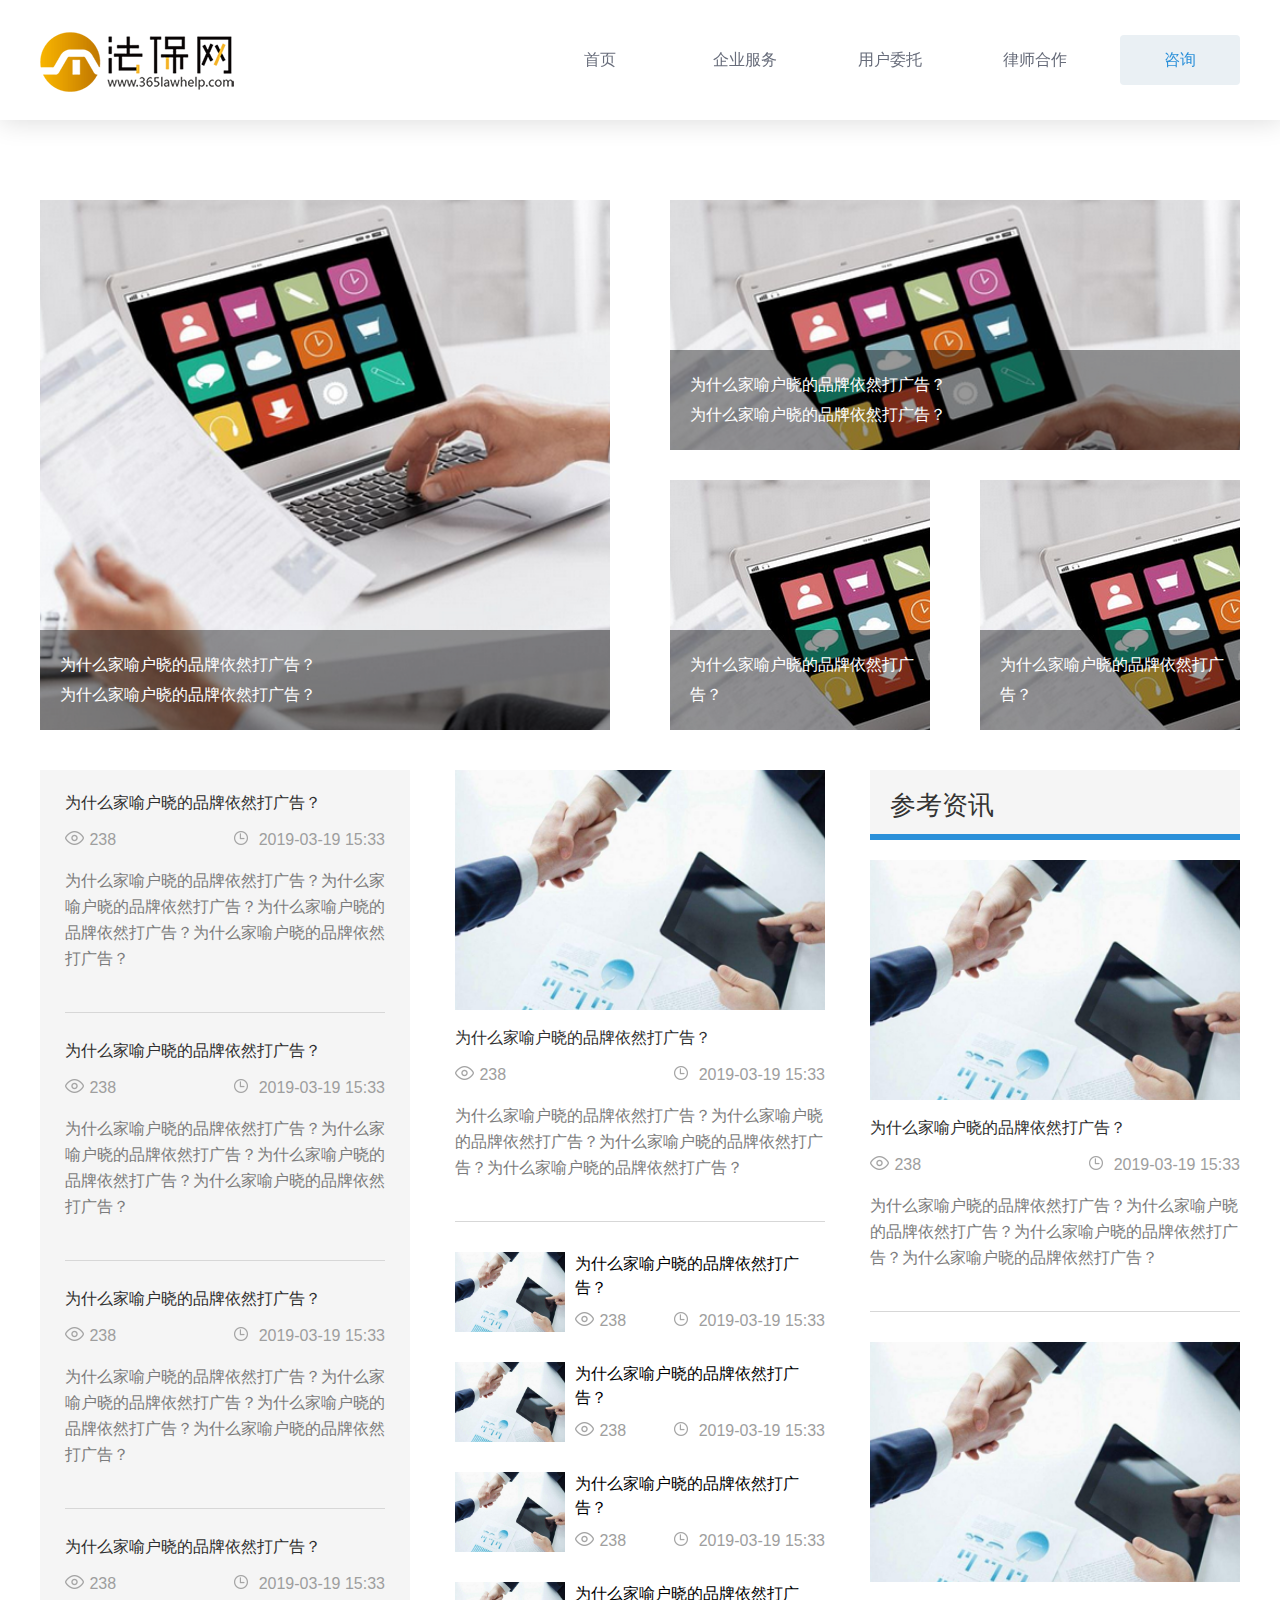
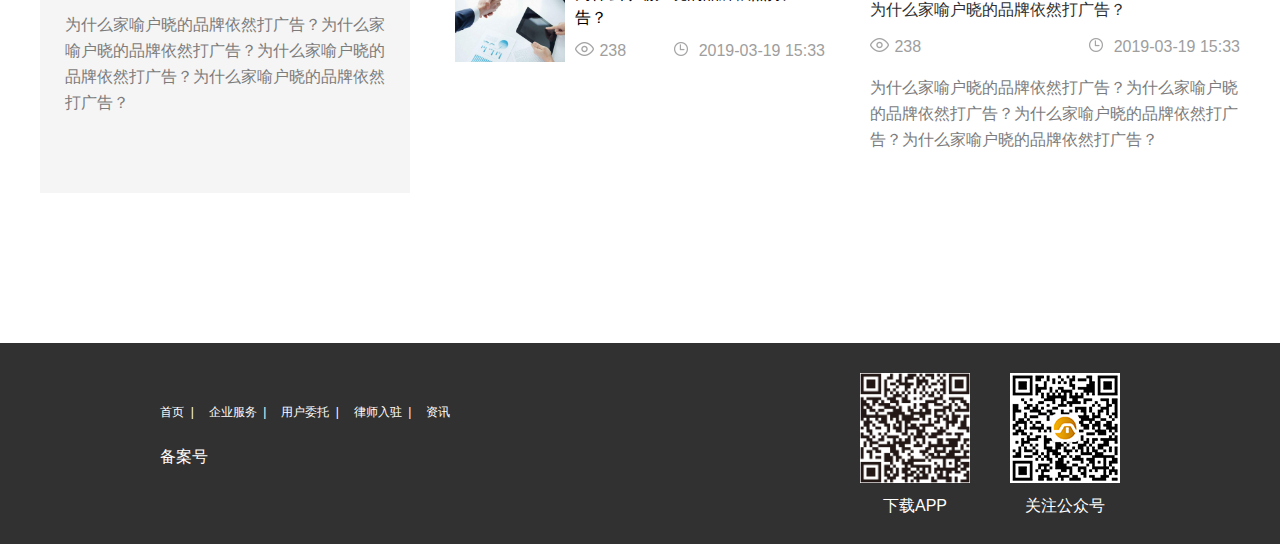
==== fbw/pages/consult.html @ 98b39a51 "提交fbw官网项目到前端仓库" ====
<!DOCTYPE html>
<html lang="en">
<head>
    <meta charset="UTF-8">
    <title>咨询</title>
    <link rel="stylesheet" href="../css/common/reset.css">
    <link rel="stylesheet" href="../css/common/common.css">
    <link rel="stylesheet" href="../css/global.css">
</head>
<body>
<div class="home-page">
    <header class="fzd-header shadow">
        <div class="header-inner dis-flex">
            <div class="fzd-logo">
                <a href="index.html"><img src="../image/header-logo.png" alt=""></a>
            </div>
            <div class="header-nav dis-flex">
                <ul class="nav-list dis-flex">
                    <li class="nav-item"><a href="index.html" class="deep-grey">首页</a></li>
                    <li class="nav-item"><a href="enterprise-service.html"  class="deep-grey">企业服务</a></li>
                    <li class="nav-item"><a href="user-entrust.html" class="deep-grey" >用户委托</a></li>
                    <li class="nav-item"><a href="lawyer-enter.html" class="deep-grey" >律师合作</a></li>
                    <li class="nav-item current-nav"><a href="consult.html" class="deep-grey" >咨询</a></li>
                </ul>
            </div>
        </div>

    </header>
    <main class="consult-main" >
        <div style="height: 200px"></div>
        <div class="part-first dis-flex">
            <div class="part-first-left">
                <div class="bottom-text">
                    <h6>为什么家喻户晓的品牌依然打广告？</h6>
                    <h6>为什么家喻户晓的品牌依然打广告？</h6>
                </div>
            </div>
            <div class="part-first-right">
                <div class="right-top">
                    <div class="bottom-text">
                        <h6>为什么家喻户晓的品牌依然打广告？</h6>
                        <h6>为什么家喻户晓的品牌依然打广告？</h6>
                    </div>
                </div>
                <div class="right-bottom dis-flex">
                    <div class="bottom-one">
                        <div class="bottom-text">
                            <h6>为什么家喻户晓的品牌依然打广告？</h6>
                            <h6></h6>
                        </div>
                    </div>
                    <div class="bottom-one">
                        <div class="bottom-text">
                            <h6>为什么家喻户晓的品牌依然打广告？</h6>
                            <!--<h6>为什么家喻户晓的品牌依然打广告？</h6>-->
                        </div>
                    </div>
                </div>
            </div>
        </div>
        <div class="part-two dis-flex">
            <div class="part-two-left">
                <ul class="toutiao-list">
                    <li class="toutiao-item">
                        <h1>为什么家喻户晓的品牌依然打广告？</h1>
                        <div class="count-time dis-flex">
                            <p>
                                <span class="count-icon"></span>
                                <span class="light-gray">238</span>
                            </p>
                            <p>
                                <span class="time-icon"></span>
                                <span class="light-gray">2019-03-19 15:33</span>
                            </p>
                        </div>
                        <p>为什么家喻户晓的品牌依然打广告？为什么家喻户晓的品牌依然打广告？为什么家喻户晓的品牌依然打广告？为什么家喻户晓的品牌依然打广告？</p>
                        <span class="div-line"></span>
                    </li>
                    <li class="toutiao-item">
                        <h1>为什么家喻户晓的品牌依然打广告？</h1>
                        <div class="count-time dis-flex" >
                            <p>
                                <span class="count-icon"></span>
                                <span class="light-gray">238</span>
                            </p>
                            <p>
                                <span class="time-icon"></span>
                                <span class="light-gray">2019-03-19 15:33</span>
                            </p>
                        </div>
                        <p>为什么家喻户晓的品牌依然打广告？为什么家喻户晓的品牌依然打广告？为什么家喻户晓的品牌依然打广告？为什么家喻户晓的品牌依然打广告？</p>
                        <span class="div-line"></span>
                    </li>
                    <li class="toutiao-item">
                        <h1>为什么家喻户晓的品牌依然打广告？</h1>
                        <div class="count-time dis-flex">
                            <p>
                                <span class="count-icon"></span>
                                <span class="light-gray">238</span>
                            </p>
                            <p>
                                <span class="time-icon"></span>
                                <span class="light-gray">2019-03-19 15:33</span>
                            </p>
                        </div>
                        <p>为什么家喻户晓的品牌依然打广告？为什么家喻户晓的品牌依然打广告？为什么家喻户晓的品牌依然打广告？为什么家喻户晓的品牌依然打广告？</p>
                        <span class="div-line"></span>
                    </li>
                    <li class="toutiao-item">
                        <h1>为什么家喻户晓的品牌依然打广告？</h1>
                        <div class="count-time dis-flex">
                            <p>
                                <span class="count-icon"></span>
                                <span class="light-gray">238</span>
                            </p>
                            <p>
                                <span class="time-icon"></span>
                                <span class="light-gray">2019-03-19 15:33</span>
                            </p>
                        </div>
                        <p>为什么家喻户晓的品牌依然打广告？为什么家喻户晓的品牌依然打广告？为什么家喻户晓的品牌依然打广告？为什么家喻户晓的品牌依然打广告？</p>
                        <!--<span class="div-line"></span>-->
                    </li>
                </ul>
            </div>
            <div class="part-two-center">
                <div class="toutiao-item">
                        <div class="video-pic"></div>
                        <h1>为什么家喻户晓的品牌依然打广告？</h1>
                        <div class="count-time dis-flex">
                            <p>
                                <span class="count-icon"></span>
                                <span class="light-gray">238</span>
                            </p>
                            <p>
                                <span class="time-icon"></span>
                                <span class="light-gray">2019-03-19 15:33</span>
                            </p>
                        </div>
                        <p>为什么家喻户晓的品牌依然打广告？为什么家喻户晓的品牌依然打广告？为什么家喻户晓的品牌依然打广告？为什么家喻户晓的品牌依然打广告？</p>
                        <span class="div-line"></span>
                    </div>
                <ul class="center-list">
                    <li class="center-item dis-flex">
                        <img src="../image/video-pic.png" alt="" style="width: 110px;height: 80px">
                        <div style="padding-left: 10px">
                            <h2 style="line-height: 24px">为什么家喻户晓的品牌依然打广告？</h2>
                            <div class="count-time dis-flex" style="margin-bottom: 0px;margin-top: 12px;">
                                <p>
                                    <span class="count-icon"></span>
                                    <span class="light-gray">238</span>
                                </p>
                                <p>
                                    <span class="time-icon"></span>
                                    <span class="light-gray">2019-03-19 15:33</span>
                                </p>
                            </div>
                        </div>
                    </li>
                    <li class="center-item dis-flex">
                        <img src="../image/video-pic.png" alt="" style="width: 110px;height: 80px">
                        <div style="padding-left: 10px">
                            <h2 style="line-height: 24px">为什么家喻户晓的品牌依然打广告？</h2>
                            <div class="count-time dis-flex" style="margin-bottom: 0px;margin-top: 12px;">
                                <p>
                                    <span class="count-icon"></span>
                                    <span class="light-gray">238</span>
                                </p>
                                <p>
                                    <span class="time-icon"></span>
                                    <span class="light-gray">2019-03-19 15:33</span>
                                </p>
                            </div>
                        </div>
                    </li>
                    <li class="center-item dis-flex">
                        <img src="../image/video-pic.png" alt="" style="width: 110px;height: 80px">
                        <div style="padding-left: 10px">
                            <h2 style="line-height: 24px">为什么家喻户晓的品牌依然打广告？</h2>
                            <div class="count-time dis-flex" style="margin-bottom: 0px;margin-top: 12px;">
                                <p>
                                    <span class="count-icon"></span>
                                    <span class="light-gray">238</span>
                                </p>
                                <p>
                                    <span class="time-icon"></span>
                                    <span class="light-gray">2019-03-19 15:33</span>
                                </p>
                            </div>
                        </div>
                    </li>
                    <li class="center-item dis-flex">
                        <img src="../image/video-pic.png" alt="" style="width: 110px;height: 80px">
                        <div style="padding-left: 10px">
                            <h2 style="line-height: 24px">为什么家喻户晓的品牌依然打广告？</h2>
                            <div class="count-time dis-flex" style="margin-bottom: 0px;margin-top: 12px;">
                                <p>
                                    <span class="count-icon"></span>
                                    <span class="light-gray">238</span>
                                </p>
                                <p>
                                    <span class="time-icon"></span>
                                    <span class="light-gray">2019-03-19 15:33</span>
                                </p>
                            </div>
                        </div>
                    </li>
                </ul>
            </div>
            <div class="part-two-right">
               <div class="case-title">参考资讯</div>
                <ul>
                    <li class="toutiao-item">
                        <div class="video-pic"></div>
                        <h1>为什么家喻户晓的品牌依然打广告？</h1>
                        <div class="count-time dis-flex">
                            <p>
                                <span class="count-icon"></span>
                                <span class="light-gray">238</span>
                            </p>
                            <p>
                                <span class="time-icon"></span>
                                <span class="light-gray">2019-03-19 15:33</span>
                            </p>
                        </div>
                        <p>为什么家喻户晓的品牌依然打广告？为什么家喻户晓的品牌依然打广告？为什么家喻户晓的品牌依然打广告？为什么家喻户晓的品牌依然打广告？</p>
                        <span class="div-line"></span>
                    </li>
                    <li class="toutiao-item">
                        <div class="video-pic"></div>
                        <h1>为什么家喻户晓的品牌依然打广告？</h1>
                        <div class="count-time dis-flex">
                            <p>
                                <span class="count-icon"></span>
                                <span class="light-gray">238</span>
                            </p>
                            <p>
                                <span class="time-icon"></span>
                                <span class="light-gray">2019-03-19 15:33</span>
                            </p>
                        </div>
                        <p>为什么家喻户晓的品牌依然打广告？为什么家喻户晓的品牌依然打广告？为什么家喻户晓的品牌依然打广告？为什么家喻户晓的品牌依然打广告？</p>
                        <!--<span class="div-line"></span>-->
                    </li>
                </ul>
            </div>
        </div>
    </main>
    <footer class="fzd-footer m-top-150 dis-flex">
        <div class="footer-left">
            <ul class="footer-nav dis-flex" style="width: 290px">
                <li class="footer-nav-item"><a href="">首页 &nbsp;|</a></li>
                <li class="footer-nav-item"><a href="">企业服务 &nbsp;|</a></li>
                <li class="footer-nav-item"><a href="">用户委托 &nbsp;|</a></li>
                <li class="footer-nav-item"><a href="">律师入驻 &nbsp;|</a></li>
                <li class="footer-nav-item"><a href="">资讯</a></li>
            </ul>
            <span>备案号</span>
        </div>
        <div class="footer-right dis-flex">
            <div style="margin-right: 40px" class="ewm-pic">
                <img src="../image/downLoad.png" alt="">
                <h5>下载APP</h5>
            </div>
            <div class="ewm-pic">
                <img src="../image/gzh.png" alt="">
                <h5>关注公众号</h5>
            </div>
        </div>
    </footer>
</div>
</body>
<script src="../js/common/jquery-1.7.1.min.js" type="text/javascript"></script>
<script></script>
</html>
---- fbw/css/common/common.css ----
body{
    width: 100%;
    min-width: 1200px;
    height: 100%;
}
.clearfix:after{
    content:".";
    display:block;
    height:0;
    visibility:hidden;
    clear:both;
}
.clearfix{
    zoom:1;
}
.shadow{
    box-shadow:  #dddddd 1px 1px 25px 1px;
}
.div-line{
    display: block;
    width: 100%;
    height: 1px;
    background: #d7d7d7;
    margin-bottom: 30px;
}
.light-gray{
    color: #9e9e9e;
}
.deep-grey{
    color: #686d7b;
}
.icon{
    display: inline-block;
}
.m-top-150{
    margin-top: 150px;
}
.dis-flex{
    display: flex;
    justify-content: space-between;
}
.home-page{
    margin: 0 auto;
}
.home-main,.service-main,.consult-main,.entrust-main{
    width: 1200px;
    margin: 0 auto;
}
/*页头样式*/
.fzd-header{
    position:fixed;
    width: 100%;
    height: 120px;
    background:#ffffff;
    z-index: 10000;
}
.fzd-header .header-inner{
    width: 1200px;
    margin: 0 auto;
    height:120px;
    line-height: 120px;
}
.fzd-header .header-nav .nav-list{
    width: 700px;
    margin-top: 35px;
}
.fzd-header .header-nav .nav-item{
    width: 120px;
    height: 50px;
    line-height: 50px;
    text-align: center;
}
.fzd-header .header-nav .nav-item a{
    font-size: 16px;
}
.current-nav {
    border-radius: 4px;
    background: #eaf0f4;
}
.current-nav a{
    color: #2b90d9;
}
.header-nav .nav-item:hover{
    border-radius: 4px;
    background: #eaf0f4;
    cursor: pointer;
}
.header-nav .nav-item:hover a{
    color: #2B90D9;
}
/*页面底部样式*/
.fzd-footer{
    background: #313131;
    padding: 30px 160px;
    color: #ffffff;
}
.footer-nav {
    margin: 30px 0;
}
.footer-nav a{
    color: #ffffff;
}
---- fbw/css/global.css ----
.service-consult{
    position: fixed;
    width: 100px;
    height: 100px;
    right: 10px;
    top: 50vh;
    background: #ffffff ;
    border-radius: 15px 0 15px 15px;
    text-align: center;
    padding-top: 20px;
}
.app-online .online-text,.about-us-text,.module-text{
    margin-top: 40px;
    width: 550px;
}
.app-online .online-text h1,.about-us-text h1,.module-text h1{
    height: 100px;
    line-height: 100px;
    font-size: 30px;
    color: black;
}
.app-online .online-text p,.about-us-text p,.module-text p{
    font-size: 18px;
    color: #888888;
    line-height: 30px;
}
.app-online .online-text a,.module-text a{
    display: block;
    width: 220px;
    height: 60px;
    line-height: 60px;
    text-align: center;
    background: #0a091b;
    border-radius: 4px;
    color: #ffffff;
    font-size: 22px;
    margin-top: 80px;
}
.multi-module{
    margin-bottom: 220px;
    margin-top: 200px;
}
.about-us{
    margin-top: 200px;
}
.module-list{
    flex-wrap: wrap;
    width: 530px;
    height: 690px;
    position: relative;
}
.module-item{
    position: absolute;
    margin-top: 20px;
    width: 250px;
    height: 270px;
    border-radius: 4px;
    padding-top: 30px;
    padding-left: 40px;
}
.module-item img{
    margin-bottom: 30px;
 }
.module-item h1{
    font-size: 18px;
    color: #333333;
    margin-bottom: 20px;
}
.module-item h5{
    font-size: 18px;
    color: #999999;
    line-height: 30px;
}
 .title,.enterprise-combo .title{
    width: 100%;
    text-align: center;
}
 .title h1,.enterprise-combo .title h1{
    font-size: 30px;
}
 .title h5,.enterprise-combo .title h5{
    font-size: 18px;
    color: #888888;
    line-height: 30px;
    margin-top: 10px;
    margin-bottom: 50px;
}
.unline{
    margin-top: 15px;
    margin-left: 580px;
    display: block;
    width: 40px;
    height: 5px;
    background: #2B90D9;
}
.partner-item{
    width: 250px;
    height: 250px;
    border-radius: 4px;
    text-align: center;
}
.ewm-pic{
    width: 110px;
    text-align: center;
}
.ewm-pic img{
    width: 100%;
}
.ewm-pic h5{
 margin-top: 15px;
}
.icon-checked{
    width: 20px;
    height: 20px;
    background: url("../image/service-checked.png") no-repeat;
    position: relative;
    top:5px;
}
.combo-list .combo-item{
    border-radius: 10px;
    text-align: center;
    width: 380px;
    height: 750px;
    padding: 40px 30px;
    position: relative;
}
.combo-item img{
    margin-bottom: 15px;
}
.combo-item h2{
    font-size: 22px;
    color: #0e629d;
}
.combo-item ul{
   text-align: left;
    margin-top: 40px;
}
.common-list .common-item{
    line-height: 40px;
}
.price{
    position: absolute;
    bottom: 60px;
    text-align: center;
    line-height: 50px;
    color: #2B90D9;
    font-size: 22px;
    width: 200px;
    height: 50px;
    background: url("../image/price-icon.png") no-repeat;
    margin-top: 40px;
    margin-left: 70px;
}
.app-download{
   margin-top: 30px;
    text-align: center;
}
.app-download h6{
    margin-top: 10px;
}
.order-list{
}
.order-item{
    width: 215px;
    position: relative;
}
.order-item .step{
    position: absolute;
    top: 65px;
    right: 85px;
    width: 60px;
    height: 60px;
    color: #ffffff;
    font-size: 24px;
    line-height: 30px;
    letter-spacing:5px
}
.big-icon{
    position: absolute;
    top: 65px;
    right: 0px;
    display: inline-block;
    width: 20px;
    height: 30px;
    background: url("../image/big-icon.png") no-repeat;
}
.part-first-left{
    position: relative;
    width: 570px;
    height: 530px;
    background: url("../image/consult-banner1.png");
    background-size:cover
}
.part-first{
    height: 540px;
}
 .bottom-text{
    color: #ffffff;
   padding-top: 20px;
    padding-left: 20px;
    position: absolute;
    bottom: 0;
    width: 100%;
    height: 100px;
    line-height: 30px;
    background-color:rgba(0, 0, 0,0.4);
}
.right-top{
    position: relative;
    width: 570px;
    height: 250px;
    background: url("../image/consult-banner1.png") no-repeat;
    background-size:cover;
}
.right-bottom{
    margin-top: 30px;
}
.bottom-one{
    position: relative;
    width: 260px;
    height: 250px;
    background: url("../image/consult-banner1.png") no-repeat;
}
.part-two{
    margin-top: 30px;
}
.part-two-left{
    width: 370px;
    background: #f5f5f5;
}
.toutiao-list{
    padding: 25px;
}
.toutiao-item>h1{
    color: #2e2e2e;
}
.toutiao-item>p{
    line-height: 26px;
    margin-bottom: 40px;
    color: #7c7c7c;
}
.count-time{
    margin: 20px 0;
}
.count-icon{
    display: inline-block;
    width: 20px;
    height: 14px;
    background: url("../image/view-icon.png") no-repeat;
}
.time-icon{
    display: inline-block;
    width: 20px;
    height: 14px;
    background: url("../image/time-icon.png") no-repeat;
}

.part-two-center{
    width: 370px;
}
.video-pic{
    width: 100%;
    height: 240px;
    background: url("../image/video-pic.png") no-repeat;
    background-size:cover;
    margin-bottom: 20px;
}
.part-two-right{
    width: 370px;
}
.center-item{
    margin-top: 30px;
}
.case-title{
    width: 100%;
    height: 70px;
    line-height: 70px;
    text-indent: 20px;
    background: #f5f5f5;
    font-size: 26px;
    color: #333333;
    border-bottom: 6px solid #2B90D9;
    margin-bottom: 20px;
}
.error-page{
     width:100vw;
    height: 100vh;
    position: relative;
}
.error-page img{
    display: block;
    width: 790px;
    height: 400px;
    position: absolute;
    left: 50%;
    top: 50%;
    transform: translate(-50%,-50%);
}
.entrust-first{
    width: 100%;
    height:750px;
    text-align: center;
}
.entrust-second{
    margin-bottom: 50px;
}
.entrust-first>img{
    margin-top: 120px;
}
.advantage-list{
    width: 1000px;
    margin: 0 auto;
    text-align: center;
}
.advantage-item{
   position: relative;
}
.circle{
    width: 70px;
    height: 70px;
    border: 2px solid #3897db;
    border-radius: 50%;
    margin-left: 45px;
}
.circle img{
    position: relative;
    left: 4px;
    top:8px;
}
.advantage-item h2{
    text-align: center;
    font-size: 20px;
    line-height: 50px;
}
.advantage-item p{
    font-size: 14px;
    line-height: 22px;
    color: #5b5c5e;
}
.advantage-item{
    width: 170px;
    height: 180px;
    text-align: left;
}
.manage-order{
    width: 900px;
    margin: 0 auto;
    position: relative;
}
.manage-order>img{
    position: absolute;
    left: 380px;
}
.manage-item{
    position: relative;
}
.manage-item{
    margin-top: 30px;
}
.item-pic{
    position: relative;
}
.item-pic .one-icon{
    display: block;
    width: 50px;
    height: 40px;
    position: absolute;
    background: url("../image/one-icon.png") no-repeat;
    top: 0;
    right: 0;
}
.item-text{
    margin-top: 50px;
    margin-left: 20px;
}
.item-text h1{
    font-size: 30px;
    color: #5d5d5d;
}
.item-text span {
    font-size: 20px;
    color: #717171;
    line-height: 40px;
}
/*轮播图样式*/
.ft-carousel {
    position: relative;
    width: 100%;
    height: 100%;
    overflow: hidden;
}
.ft-carousel .carousel-inner {
    position: absolute;
    left: 0;
    top: 0;
    height: 100%;
}
.ft-carousel .carousel-inner .carousel-item {
    float: left;
    height: 100%;
    width: 1200px;
    position: relative;
}
.ft-carousel .carousel-indicators {
    position: absolute;
    left: 0;
    bottom: 0;
    width: 100%;
    text-align: center;
    font-size: 0;
    z-index: 10;
}
.ft-carousel .carousel-indicators span {
    display: inline-block;
    width: 10px;
    height: 10px;
    background-color: #ccc;
    margin: 0 8px;
    cursor: pointer;
    border-radius: 50%;
}

.ft-carousel .carousel-indicators span.active {
    background-color: #2B90D9;
    width: 50px;
    height: 10px;
    border-radius: 10px;
}
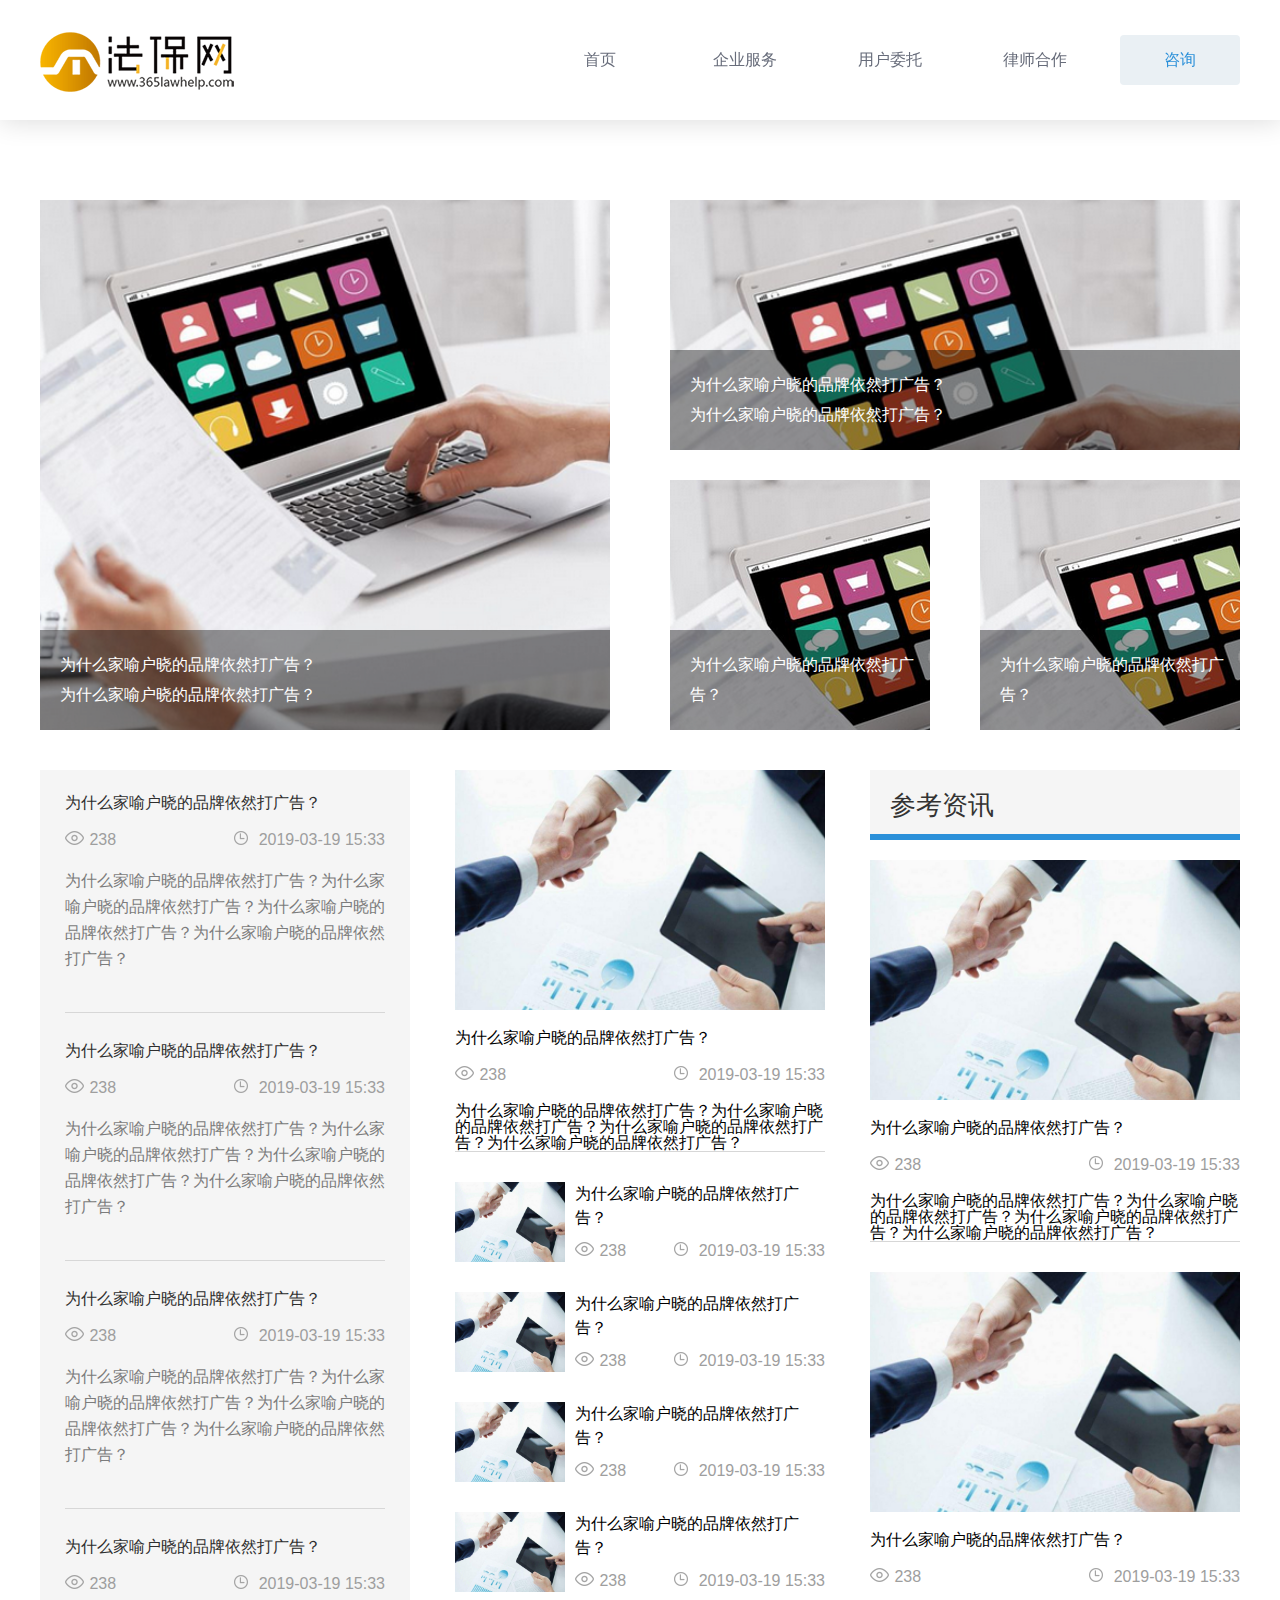
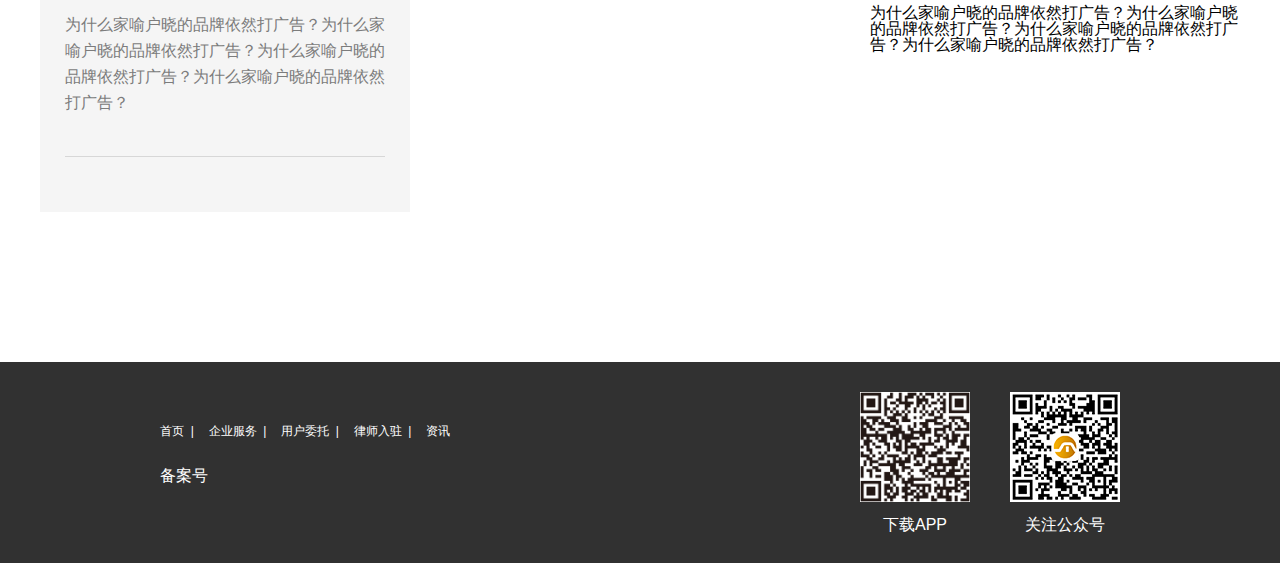
==== commit 7c5ff324: "上传法保网h5页面" ====
--- a/fbw/pages/consult.html
+++ b/fbw/pages/consult.html
@@ -62,65 +62,74 @@
             <div class="part-two-left">
                 <ul class="toutiao-list">
                     <li class="toutiao-item">
-                        <h1>为什么家喻户晓的品牌依然打广告？</h1>
-                        <div class="count-time dis-flex">
-                            <p>
-                                <span class="count-icon"></span>
-                                <span class="light-gray">238</span>
-                            </p>
-                            <p>
-                                <span class="time-icon"></span>
-                                <span class="light-gray">2019-03-19 15:33</span>
-                            </p>
-                        </div>
-                        <p>为什么家喻户晓的品牌依然打广告？为什么家喻户晓的品牌依然打广告？为什么家喻户晓的品牌依然打广告？为什么家喻户晓的品牌依然打广告？</p>
-                        <span class="div-line"></span>
-                    </li>
-                    <li class="toutiao-item">
-                        <h1>为什么家喻户晓的品牌依然打广告？</h1>
-                        <div class="count-time dis-flex" >
-                            <p>
-                                <span class="count-icon"></span>
-                                <span class="light-gray">238</span>
-                            </p>
-                            <p>
-                                <span class="time-icon"></span>
-                                <span class="light-gray">2019-03-19 15:33</span>
-                            </p>
-                        </div>
-                        <p>为什么家喻户晓的品牌依然打广告？为什么家喻户晓的品牌依然打广告？为什么家喻户晓的品牌依然打广告？为什么家喻户晓的品牌依然打广告？</p>
-                        <span class="div-line"></span>
-                    </li>
-                    <li class="toutiao-item">
-                        <h1>为什么家喻户晓的品牌依然打广告？</h1>
-                        <div class="count-time dis-flex">
-                            <p>
-                                <span class="count-icon"></span>
-                                <span class="light-gray">238</span>
-                            </p>
-                            <p>
-                                <span class="time-icon"></span>
-                                <span class="light-gray">2019-03-19 15:33</span>
-                            </p>
-                        </div>
-                        <p>为什么家喻户晓的品牌依然打广告？为什么家喻户晓的品牌依然打广告？为什么家喻户晓的品牌依然打广告？为什么家喻户晓的品牌依然打广告？</p>
-                        <span class="div-line"></span>
-                    </li>
-                    <li class="toutiao-item">
-                        <h1>为什么家喻户晓的品牌依然打广告？</h1>
-                        <div class="count-time dis-flex">
-                            <p>
-                                <span class="count-icon"></span>
-                                <span class="light-gray">238</span>
-                            </p>
-                            <p>
-                                <span class="time-icon"></span>
-                                <span class="light-gray">2019-03-19 15:33</span>
-                            </p>
-                        </div>
-                        <p>为什么家喻户晓的品牌依然打广告？为什么家喻户晓的品牌依然打广告？为什么家喻户晓的品牌依然打广告？为什么家喻户晓的品牌依然打广告？</p>
-                        <!--<span class="div-line"></span>-->
-                    </li>
+						<a href="news-details.html" >
+							<h1>为什么家喻户晓的品牌依然打广告？</h1>
+							<div class="count-time dis-flex">
+							    <p>
+							        <span class="count-icon"></span>
+							        <span class="light-gray">238</span>
+							    </p>
+							    <p>
+							        <span class="time-icon"></span>
+							        <span class="light-gray">2019-03-19 15:33</span>
+							    </p>
+							</div>
+							<p>为什么家喻户晓的品牌依然打广告？为什么家喻户晓的品牌依然打广告？为什么家喻户晓的品牌依然打广告？为什么家喻户晓的品牌依然打广告？</p>
+							<span class="div-line"></span>
+						</a>   
+                    </li>
+					<li class="toutiao-item">
+						<a href="news-details.html" >
+							<h1>为什么家喻户晓的品牌依然打广告？</h1>
+							<div class="count-time dis-flex">
+							    <p>
+							        <span class="count-icon"></span>
+							        <span class="light-gray">238</span>
+							    </p>
+							    <p>
+							        <span class="time-icon"></span>
+							        <span class="light-gray">2019-03-19 15:33</span>
+							    </p>
+							</div>
+							<p>为什么家喻户晓的品牌依然打广告？为什么家喻户晓的品牌依然打广告？为什么家喻户晓的品牌依然打广告？为什么家喻户晓的品牌依然打广告？</p>
+							<span class="div-line"></span>
+						</a>   
+					</li>
+					<li class="toutiao-item">
+						<a href="news-details.html" >
+							<h1>为什么家喻户晓的品牌依然打广告？</h1>
+							<div class="count-time dis-flex">
+							    <p>
+							        <span class="count-icon"></span>
+							        <span class="light-gray">238</span>
+							    </p>
+							    <p>
+							        <span class="time-icon"></span>
+							        <span class="light-gray">2019-03-19 15:33</span>
+							    </p>
+							</div>
+							<p>为什么家喻户晓的品牌依然打广告？为什么家喻户晓的品牌依然打广告？为什么家喻户晓的品牌依然打广告？为什么家喻户晓的品牌依然打广告？</p>
+							<span class="div-line"></span>
+						</a>   
+					</li>
+					<li class="toutiao-item">
+						<a href="news-details.html" >
+							<h1>为什么家喻户晓的品牌依然打广告？</h1>
+							<div class="count-time dis-flex">
+							    <p>
+							        <span class="count-icon"></span>
+							        <span class="light-gray">238</span>
+							    </p>
+							    <p>
+							        <span class="time-icon"></span>
+							        <span class="light-gray">2019-03-19 15:33</span>
+							    </p>
+							</div>
+							<p>为什么家喻户晓的品牌依然打广告？为什么家喻户晓的品牌依然打广告？为什么家喻户晓的品牌依然打广告？为什么家喻户晓的品牌依然打广告？</p>
+							<span class="div-line"></span>
+						</a>   
+					</li>
+     
                 </ul>
             </div>
             <div class="part-two-center">
--- a/fbw/css/common/common.css
+++ b/fbw/css/common/common.css
@@ -42,7 +42,7 @@
 .home-page{
     margin: 0 auto;
 }
-.home-main,.service-main,.consult-main,.entrust-main{
+.home-main,.service-main,.consult-main,.entrust-main,.consult-details{
     width: 1200px;
     margin: 0 auto;
 }
@@ -71,6 +71,8 @@
     text-align: center;
 }
 .fzd-header .header-nav .nav-item a{
+	display: block;
+	width: 100%;
     font-size: 16px;
 }
 .current-nav {
--- a/fbw/css/global.css
+++ b/fbw/css/global.css
@@ -232,10 +232,15 @@
 .toutiao-list{
     padding: 25px;
 }
-.toutiao-item>h1{
-    color: #2e2e2e;
-}
-.toutiao-item>p{
+.toutiao-item a{
+	display: block;
+	width: 100%;
+   
+}
+.toutiao-item a>h1{
+	 color: #2e2e2e;
+}
+.toutiao-item a>p{
     line-height: 26px;
     margin-bottom: 40px;
     color: #7c7c7c;
@@ -427,5 +432,62 @@
     height: 10px;
     border-radius: 10px;
 }
+.consult-details{
+	padding-top: 180px;
+}
+.details-left{
+	width: 800px;
+	border-right: 1px solid #d7d7d7;
+	padding-right: 50px;
+	color: #666666;
+	font-size: 16px;
+	line-height: 32px;
+}
+.consult-case{
+	margin-top: 20px;
+}
+.details-left h1{
+	font-size: 28px;
+	color: #333333;
+	text-align: center;
+	
+	/* margin-bottom: 40px; */
+}
+.details-left span{
+	display: block;
+	color: #999999;
+	font-size: 13px;
+	margin: 40px 0;
+	text-align: right;
+}
+.details-right{
+	padding-left: 50px;
+}
+.details-right h2{
+	font-size: 18px;
+}
+.recomm-list li{
+	margin: 20px 0;
+	padding-bottom: 20px;
+	border-bottom: 1px solid #d7d7d7;
+}
+.recomm-list-item img{
+	width: 110px;
+	height: 82px;
+	margin-right: 20px;
+}
+.recomm-title{
+	position: relative;
+}
+.recomm-title p{
+	color: #333333;
+	line-height: 24px;
+}
+.recomm-title span{
+	position: absolute;
+	bottom: 5px;
+	color: #999999;
+	font-size: 13px;
+}
 
 
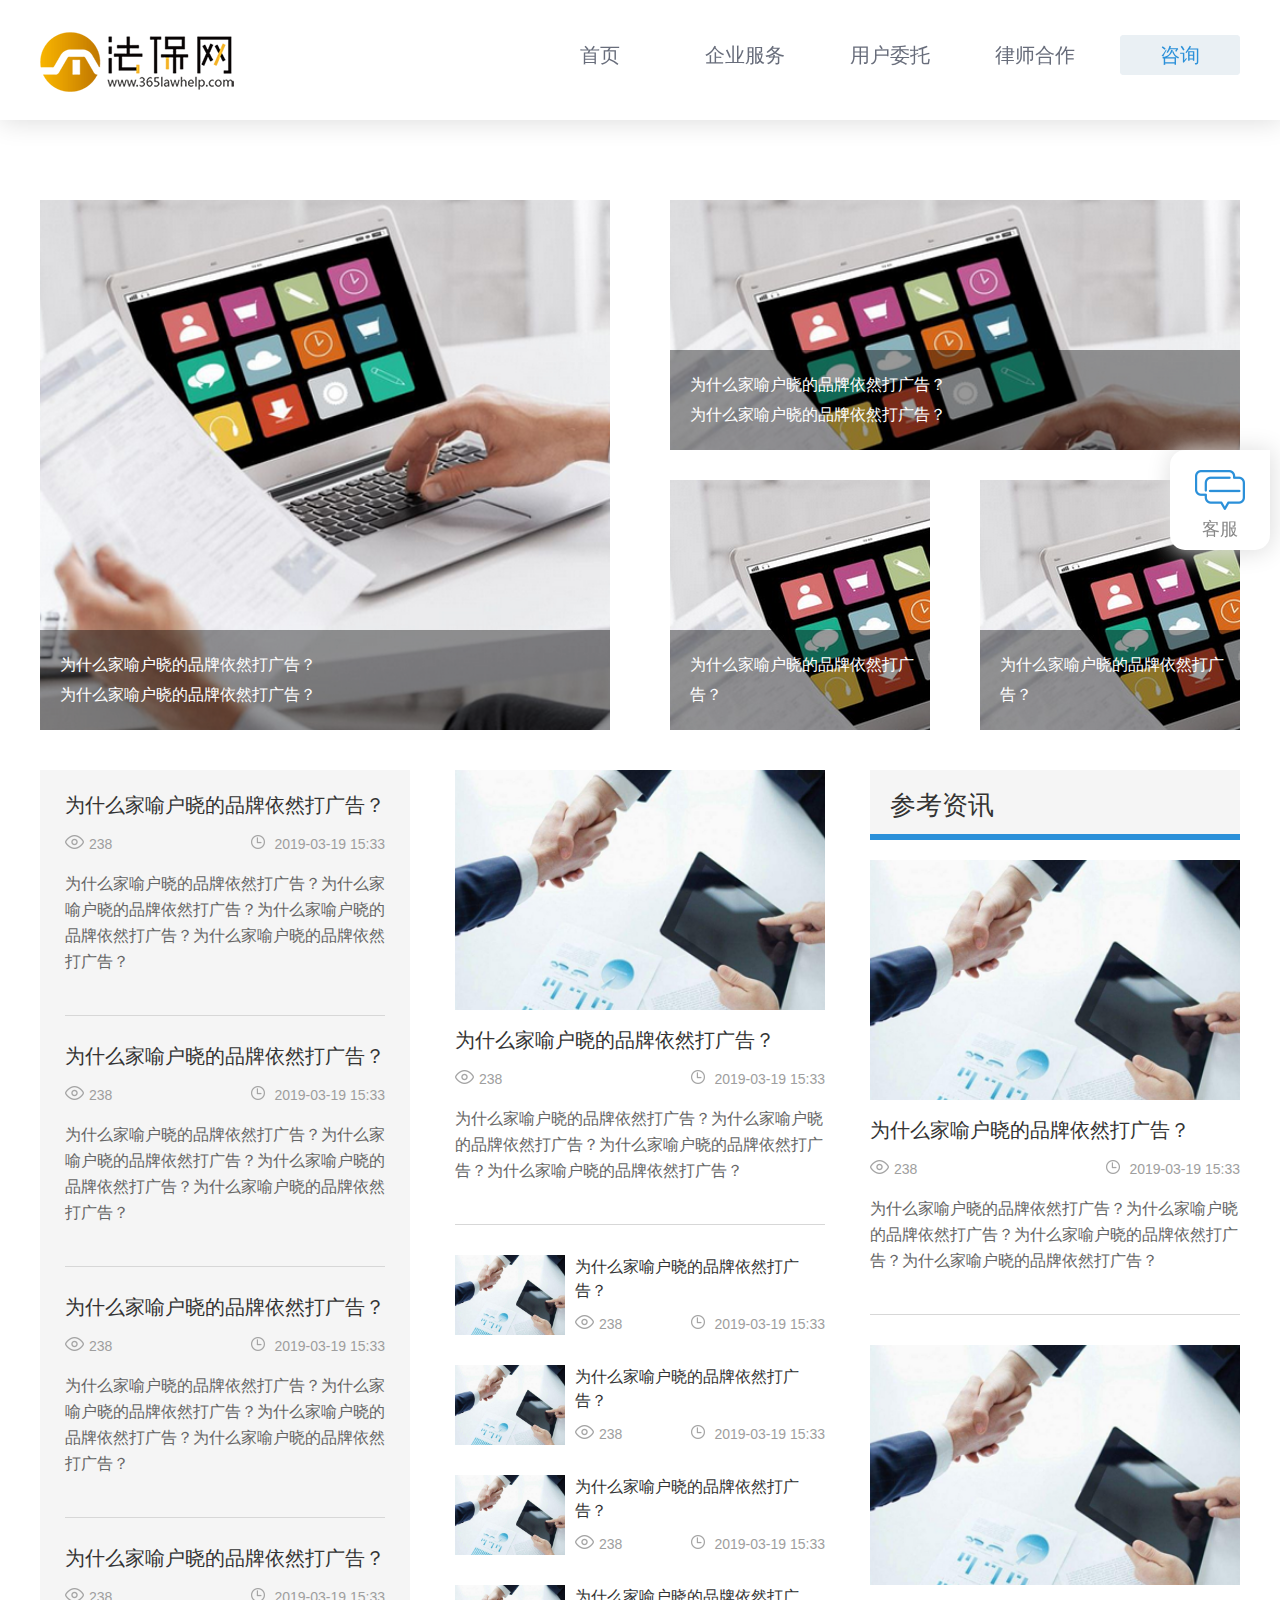
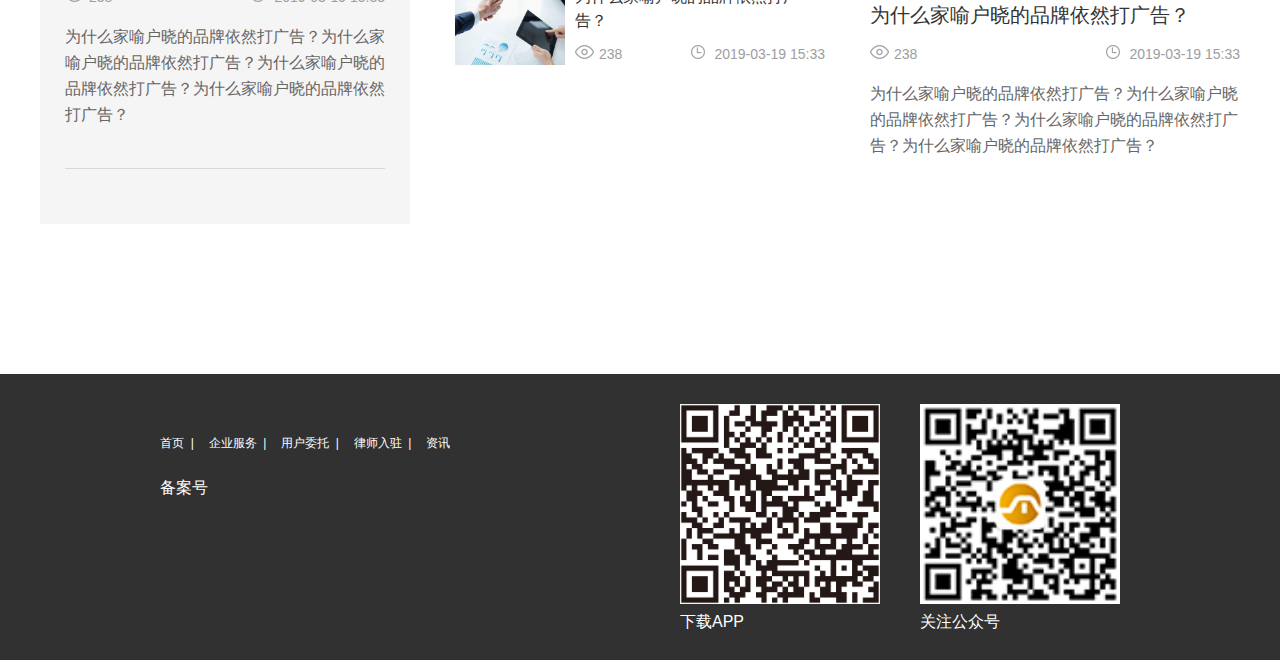
==== commit fe9a05c3: "添加资讯详情页面" ====
--- a/fbw/pages/consult.html
+++ b/fbw/pages/consult.html
@@ -16,11 +16,11 @@
             </div>
             <div class="header-nav dis-flex">
                 <ul class="nav-list dis-flex">
-                    <li class="nav-item"><a href="index.html" class="deep-grey">首页</a></li>
-                    <li class="nav-item"><a href="enterprise-service.html"  class="deep-grey">企业服务</a></li>
-                    <li class="nav-item"><a href="user-entrust.html" class="deep-grey" >用户委托</a></li>
-                    <li class="nav-item"><a href="lawyer-enter.html" class="deep-grey" >律师合作</a></li>
-                    <li class="nav-item current-nav"><a href="consult.html" class="deep-grey" >咨询</a></li>
+                    <li class="nav-item"><a href="index.html">首页</a></li>
+                    <li class="nav-item"><a href="enterprise-service.html">企业服务</a></li>
+                    <li class="nav-item"><a href="user-entrust.html">用户委托</a></li>
+                    <li class="nav-item"><a href="lawyer-enter.html" >律师合作</a></li>
+                    <li class="nav-item current-nav"><a href="consult.html" class="current-nav" >咨询</a></li>
                 </ul>
             </div>
         </div>
@@ -134,6 +134,7 @@
             </div>
             <div class="part-two-center">
                 <div class="toutiao-item">
+					<a href="">
                         <div class="video-pic"></div>
                         <h1>为什么家喻户晓的品牌依然打广告？</h1>
                         <div class="count-time dis-flex">
@@ -148,7 +149,8 @@
                         </div>
                         <p>为什么家喻户晓的品牌依然打广告？为什么家喻户晓的品牌依然打广告？为什么家喻户晓的品牌依然打广告？为什么家喻户晓的品牌依然打广告？</p>
                         <span class="div-line"></span>
-                    </div>
+					</a>	
+                </div>
                 <ul class="center-list">
                     <li class="center-item dis-flex">
                         <img src="../image/video-pic.png" alt="" style="width: 110px;height: 80px">
@@ -220,9 +222,10 @@
                <div class="case-title">参考资讯</div>
                 <ul>
                     <li class="toutiao-item">
-                        <div class="video-pic"></div>
-                        <h1>为什么家喻户晓的品牌依然打广告？</h1>
-                        <div class="count-time dis-flex">
+						<a href="">
+                          <div class="video-pic"></div>
+                          <h1>为什么家喻户晓的品牌依然打广告？</h1>
+                          <div class="count-time dis-flex">
                             <p>
                                 <span class="count-icon"></span>
                                 <span class="light-gray">238</span>
@@ -232,28 +235,35 @@
                                 <span class="light-gray">2019-03-19 15:33</span>
                             </p>
                         </div>
-                        <p>为什么家喻户晓的品牌依然打广告？为什么家喻户晓的品牌依然打广告？为什么家喻户晓的品牌依然打广告？为什么家喻户晓的品牌依然打广告？</p>
-                        <span class="div-line"></span>
-                    </li>
-                    <li class="toutiao-item">
-                        <div class="video-pic"></div>
-                        <h1>为什么家喻户晓的品牌依然打广告？</h1>
-                        <div class="count-time dis-flex">
-                            <p>
-                                <span class="count-icon"></span>
-                                <span class="light-gray">238</span>
-                            </p>
-                            <p>
-                                <span class="time-icon"></span>
-                                <span class="light-gray">2019-03-19 15:33</span>
-                            </p>
-                        </div>
-                        <p>为什么家喻户晓的品牌依然打广告？为什么家喻户晓的品牌依然打广告？为什么家喻户晓的品牌依然打广告？为什么家喻户晓的品牌依然打广告？</p>
-                        <!--<span class="div-line"></span>-->
-                    </li>
-                </ul>
-            </div>
-        </div>
+                          <p>为什么家喻户晓的品牌依然打广告？为什么家喻户晓的品牌依然打广告？为什么家喻户晓的品牌依然打广告？为什么家喻户晓的品牌依然打广告？</p>
+                          <span class="div-line"></span>
+						</a>
+                    </li>
+                   <li class="toutiao-item">
+                   	<a href="">
+                         <div class="video-pic"></div>
+                         <h1>为什么家喻户晓的品牌依然打广告？</h1>
+                         <div class="count-time dis-flex">
+                           <p>
+                               <span class="count-icon"></span>
+                               <span class="light-gray">238</span>
+                           </p>
+                           <p>
+                               <span class="time-icon"></span>
+                               <span class="light-gray">2019-03-19 15:33</span>
+                           </p>
+                       </div>
+                         <p>为什么家喻户晓的品牌依然打广告？为什么家喻户晓的品牌依然打广告？为什么家喻户晓的品牌依然打广告？为什么家喻户晓的品牌依然打广告？</p>
+                         <!-- <span class="div-line"></span> -->
+                   	</a>
+                   </li>
+                </ul>
+            </div>
+        </div>
+		 <div class="service-consult shadow">
+		    <img src="../image/service-consult.png" alt="">
+		    <p style="margin-top: 10px;color: #888888;font-size: 18px">客服</p>
+		</div>
     </main>
     <footer class="fzd-footer m-top-150 dis-flex">
         <div class="footer-left">
--- a/fbw/css/common/common.css
+++ b/fbw/css/common/common.css
@@ -66,21 +66,20 @@
 }
 .fzd-header .header-nav .nav-item{
     width: 120px;
-    height: 50px;
-    line-height: 50px;
+    height: 40px;
+    line-height: 40px;
     text-align: center;
 }
 .fzd-header .header-nav .nav-item a{
 	display: block;
 	width: 100%;
-    font-size: 16px;
+    font-size: 20px;
+	color: #686D7B;
 }
 .current-nav {
     border-radius: 4px;
     background: #eaf0f4;
-}
-.current-nav a{
-    color: #2b90d9;
+	color: #2b90d9 !important;
 }
 .header-nav .nav-item:hover{
     border-radius: 4px;
@@ -102,4 +101,7 @@
 .footer-nav a{
     color: #ffffff;
 }
-
+.ewm-pic img{
+	width: 200px;
+	margin-bottom: 10px;
+}
--- a/fbw/css/global.css
+++ b/fbw/css/global.css
@@ -1,4 +1,14 @@
-
+/* .banner{
+	min-width: 1200px;
+	width: 100vw;
+	height: 96vh;
+	background: url(../image/service-banner.png) center;
+} */
+/* .banner img{
+	position:relative;
+	top:200px;
+	left: 680px;
+} */
 .service-consult{
     position: fixed;
     width: 100px;
@@ -11,18 +21,20 @@
     padding-top: 20px;
 }
 .app-online .online-text,.about-us-text,.module-text{
-    margin-top: 40px;
-    width: 550px;
+    margin-top: 130px;
+    width:470px;
 }
 .app-online .online-text h1,.about-us-text h1,.module-text h1{
     height: 100px;
     line-height: 100px;
     font-size: 30px;
     color: black;
+	font-size: 36px;
+	color: #282c37;
 }
 .app-online .online-text p,.about-us-text p,.module-text p{
     font-size: 18px;
-    color: #888888;
+    color: #5c616e;
     line-height: 30px;
 }
 .app-online .online-text a,.module-text a{
@@ -31,10 +43,10 @@
     height: 60px;
     line-height: 60px;
     text-align: center;
-    background: #0a091b;
-    border-radius: 4px;
+    background: #282c37;
+    border-radius: 8px;
     color: #ffffff;
-    font-size: 22px;
+    font-size: 26px;
     margin-top: 80px;
 }
 .multi-module{
@@ -46,30 +58,29 @@
 }
 .module-list{
     flex-wrap: wrap;
-    width: 530px;
-    height: 690px;
+    width:560px;
+    height: 680px;
     position: relative;
 }
 .module-item{
     position: absolute;
     margin-top: 20px;
-    width: 250px;
-    height: 270px;
-    border-radius: 4px;
-    padding-top: 30px;
-    padding-left: 40px;
+    width: 260px;
+    height: 290px;
+    border-radius: 8px;
+    padding: 30px 40px 40px 50px;
 }
 .module-item img{
     margin-bottom: 30px;
  }
 .module-item h1{
-    font-size: 18px;
-    color: #333333;
+    font-size: 20px;
+    color: #686d7b;
     margin-bottom: 20px;
 }
 .module-item h5{
-    font-size: 18px;
-    color: #999999;
+    font-size: 16px;
+    color: #9baec8;
     line-height: 30px;
 }
  .title,.enterprise-combo .title{
@@ -78,6 +89,7 @@
 }
  .title h1,.enterprise-combo .title h1{
     font-size: 30px;
+	color: #282C37;
 }
  .title h5,.enterprise-combo .title h5{
     font-size: 18px;
@@ -100,16 +112,7 @@
     border-radius: 4px;
     text-align: center;
 }
-.ewm-pic{
-    width: 110px;
-    text-align: center;
-}
-.ewm-pic img{
-    width: 100%;
-}
-.ewm-pic h5{
- margin-top: 15px;
-}
+
 .icon-checked{
     width: 20px;
     height: 20px;
@@ -138,6 +141,7 @@
 }
 .common-list .common-item{
     line-height: 40px;
+	color: #686D7B;
 }
 .price{
     position: absolute;
@@ -158,6 +162,7 @@
 }
 .app-download h6{
     margin-top: 10px;
+	color: #282c437;
 }
 .order-list{
 }
@@ -232,21 +237,22 @@
 .toutiao-list{
     padding: 25px;
 }
-.toutiao-item a{
-	display: block;
-	width: 100%;
-   
-}
 .toutiao-item a>h1{
-	 color: #2e2e2e;
+    color: #333333;
+	font-size: 20px;
 }
 .toutiao-item a>p{
+	font-size: 14px;
     line-height: 26px;
     margin-bottom: 40px;
-    color: #7c7c7c;
+    color: #666666;
+	font-size: 16px;
 }
 .count-time{
     margin: 20px 0;
+}
+.count-time p{
+	font-size: 14px;
 }
 .count-icon{
     display: inline-block;
@@ -276,6 +282,10 @@
 }
 .center-item{
     margin-top: 30px;
+}
+.center-item h2{
+	font-size: 16px;
+	color: #333333;
 }
 .case-title{
     width: 100%;
@@ -333,6 +343,10 @@
     left: 4px;
     top:8px;
 }
+.advantage-item p{
+	text-align: center;
+	margin-top: 10px;
+}
 .advantage-item h2{
     text-align: center;
     font-size: 20px;
@@ -355,28 +369,45 @@
 }
 .manage-order>img{
     position: absolute;
-    left: 380px;
+    left: 390px;
+	top:100px;
 }
 .manage-item{
-    position: relative;
-}
-.manage-item{
-    margin-top: 30px;
+ padding: 30px;
+	 position: relative;
 }
 .item-pic{
     position: relative;
 }
-.item-pic .one-icon{
+.item-pic>img{
+    width: 300px;
+}
+.item-pic .item-icon{
     display: block;
     width: 50px;
     height: 40px;
     position: absolute;
-    background: url("../image/one-icon.png") no-repeat;
     top: 0;
     right: 0;
 }
+.one-icon{
+    background: url("../image/one-icon.png") no-repeat;
+}
+.two-icon{
+    background: url("../image/two-icon.png") no-repeat;
+}
+.three-icon{
+    background: url("../image/three-icon.png") no-repeat;
+}
+.four-icon{
+    background: url("../image/four-icon.png") no-repeat;
+}
+.five-icon{
+    background: url("../image/five-icon.png") no-repeat;
+}
 .item-text{
-    margin-top: 50px;
+    width: 340px;
+    margin-top: 30px;
     margin-left: 20px;
 }
 .item-text h1{
@@ -386,7 +417,9 @@
 .item-text span {
     font-size: 20px;
     color: #717171;
-    line-height: 40px;
+    line-height: 30px;
+    display: block;
+    margin-top:20px;
 }
 /*轮播图样式*/
 .ft-carousel {
@@ -432,62 +465,59 @@
     height: 10px;
     border-radius: 10px;
 }
+/* 资讯详情样式 */
 .consult-details{
 	padding-top: 180px;
 }
 .details-left{
 	width: 800px;
-	border-right: 1px solid #d7d7d7;
 	padding-right: 50px;
-	color: #666666;
-	font-size: 16px;
-	line-height: 32px;
-}
-.consult-case{
-	margin-top: 20px;
+	border-right: 1px solid#d7d7d7;
 }
 .details-left h1{
+	text-align: center;
 	font-size: 28px;
 	color: #333333;
-	text-align: center;
-	
-	/* margin-bottom: 40px; */
 }
 .details-left span{
 	display: block;
+	text-align: right;
 	color: #999999;
-	font-size: 13px;
-	margin: 40px 0;
-	text-align: right;
+	margin: 30px 0;
+}
+.details-left p{
+	color: #333333;
+	line-height: 34px;
+	margin-bottom: 30px;
 }
 .details-right{
 	padding-left: 50px;
 }
 .details-right h2{
+	margin-bottom: 20px;
 	font-size: 18px;
 }
-.recomm-list li{
-	margin: 20px 0;
+.recomm-list-item {
 	padding-bottom: 20px;
+	margin-bottom: 20px;
 	border-bottom: 1px solid #d7d7d7;
-}
+	
+}	
 .recomm-list-item img{
 	width: 110px;
 	height: 82px;
 	margin-right: 20px;
-}
+}	
 .recomm-title{
 	position: relative;
 }
 .recomm-title p{
+	line-height: 26px;
 	color: #333333;
-	line-height: 24px;
 }
 .recomm-title span{
 	position: absolute;
 	bottom: 5px;
 	color: #999999;
-	font-size: 13px;
-}
-
-
+	color: 13px;
+}